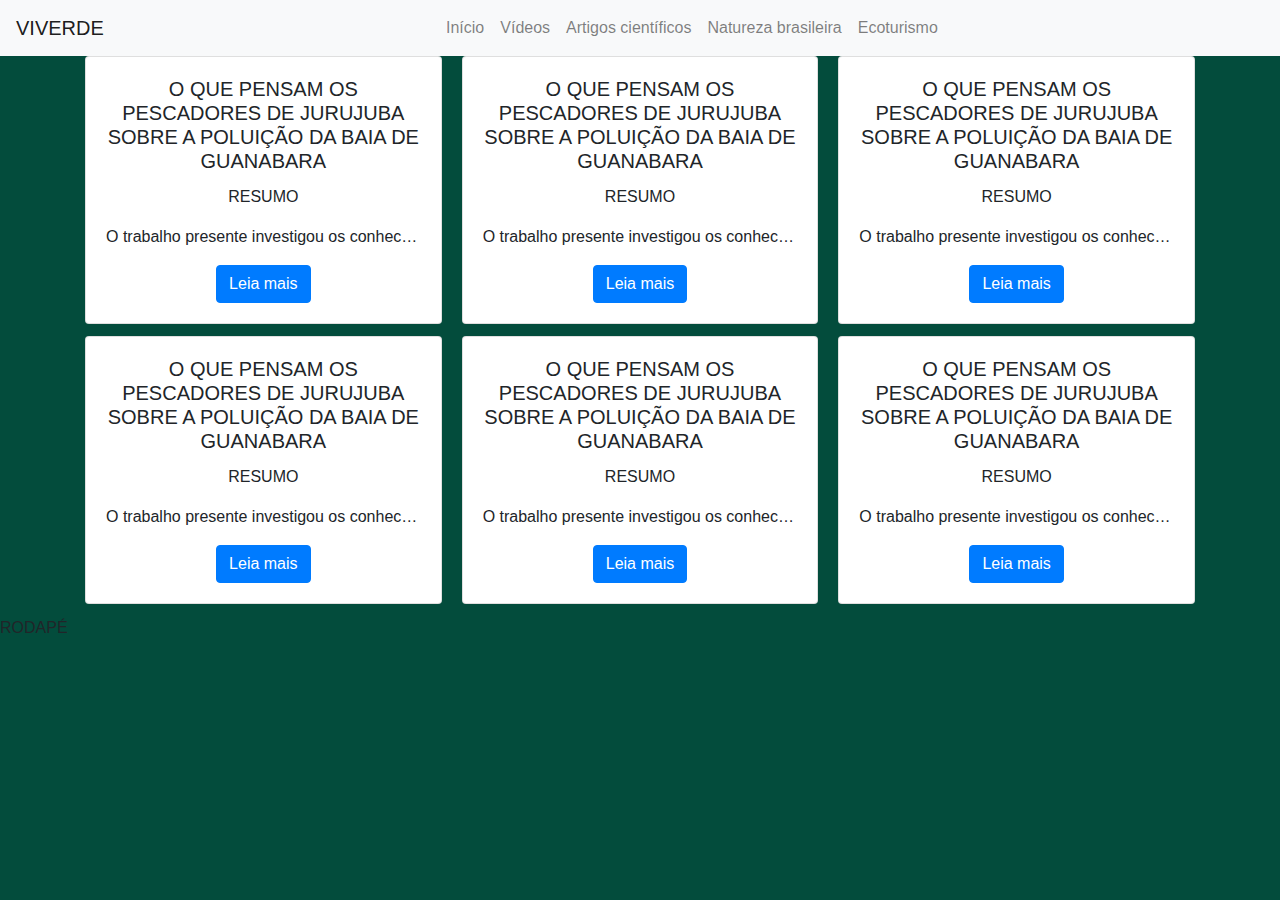
==== artigos.html @ 8cec1d3e "Esboço inicial das páginas" ====
<!DOCTYPE html>
<html lang="pt-BR">
  <head>
    <meta charset="UTF-8" />
    <title>VIVERDE</title>
    <meta name="viewport" content="width=device-width, initial-scale=1" />
    <link
      rel="stylesheet"
      href="https://maxcdn.bootstrapcdn.com/bootstrap/4.3.1/css/bootstrap.min.css"
    />
    <link rel="stylesheet" href="styles.css" />
  </head>
  <body>
    <header>
      <nav class="navbar navbar-expand-lg navbar-light bg-light">
        <a class="navbar-brand" href="index.html">VIVERDE</a>
        <button
          class="navbar-toggler"
          type="button"
          data-toggle="collapse"
          data-target="#navbarText"
        >
          <span class="navbar-toggler-icon"></span>
        </button>
        <div class="collapse navbar-collapse" id="navbarText">
          <ul class="navbar-nav mx-auto">
            <li class="nav-item">
              <a class="nav-link" href="index.html"
                >Início <span class="sr-only">(current)</span></a
              >
            </li>
            <li class="nav-item">
              <a class="nav-link" href="videos.html">Vídeos</a>
            </li>
            <li class="nav-item">
              <a class="nav-link" href="artigos.html">Artigos científicos</a>
            </li>
            <li class="nav-item">
              <a class="nav-link" href="natureza.html">Natureza brasileira</a>
            </li>
            <li class="nav-item">
              <a class="nav-link" href="ecoturismo.html">Ecoturismo</a>
            </li>
          </ul>
        </div>
      </nav>
    </header>

    <main class="container">
      <div class="card-columns">
        <div class="card__artigo card text-center">
          <div class="card-body">
            <h5 class="card-title">
              O QUE PENSAM OS PESCADORES DE JURUJUBA SOBRE A POLUIÇÃO DA BAIA DE
              GUANABARA
            </h5>
            <p class="card-text">
              RESUMO
            </p>
            <p class="card-text text-truncate">
              O trabalho presente investigou os conhecimentos dos pescadores
              sobre a temática da poluição ambiental na Baía de Guanabara – RJ.
              Foram feitas entrevistas semiestruturadas, com dois pescadores da
              colônia, um deles bastante experiente e outro com apenas dois anos
              de pratica pesqueira. O objetivo principal foi investigar quais
              conhecimentos relevantes para a questão ambiental eram mobilizados
              nas falas dos pescadores, buscando também verificar se
              conceitos-chave como biomonitoramento e magnificação trófica
              estavam presentes no discurso, bem como tentar inferir a esfera de
              saberes com a qual os conhecimentos estavam relacionados. Entre os
              resultados, percebemos que o discurso dos pescadores tende a ser
              permeado pelo saber popular, muito embora fortemente ancorado em
              uma percepção da realidade política e social do mundo do trabalho,
              sendo assim bastante identificado com as abordagens críticas da
              Educação Ambiental.
            </p>
            <a
              href="https://www.nucleodoconhecimento.com.br/meio-ambiente/poluicao-da-baia"
              class="btn btn-primary"
              >Leia mais</a
            >
          </div>
        </div>
        <div class="card__artigo card text-center">
          <div class="card-body">
            <h5 class="card-title">
              O QUE PENSAM OS PESCADORES DE JURUJUBA SOBRE A POLUIÇÃO DA BAIA DE
              GUANABARA
            </h5>
            <p class="card-text">
              RESUMO
            </p>
            <p class="card-text text-truncate">
              O trabalho presente investigou os conhecimentos dos pescadores
              sobre a temática da poluição ambiental na Baía de Guanabara – RJ.
              Foram feitas entrevistas semiestruturadas, com dois pescadores da
              colônia, um deles bastante experiente e outro com apenas dois anos
              de pratica pesqueira. O objetivo principal foi investigar quais
              conhecimentos relevantes para a questão ambiental eram mobilizados
              nas falas dos pescadores, buscando também verificar se
              conceitos-chave como biomonitoramento e magnificação trófica
              estavam presentes no discurso, bem como tentar inferir a esfera de
              saberes com a qual os conhecimentos estavam relacionados. Entre os
              resultados, percebemos que o discurso dos pescadores tende a ser
              permeado pelo saber popular, muito embora fortemente ancorado em
              uma percepção da realidade política e social do mundo do trabalho,
              sendo assim bastante identificado com as abordagens críticas da
              Educação Ambiental.
            </p>
            <a
              href="https://www.nucleodoconhecimento.com.br/meio-ambiente/poluicao-da-baia"
              class="btn btn-primary"
              >Leia mais</a
            >
          </div>
        </div>
        <div class="card__artigo card text-center">
          <div class="card-body">
            <h5 class="card-title">
              O QUE PENSAM OS PESCADORES DE JURUJUBA SOBRE A POLUIÇÃO DA BAIA DE
              GUANABARA
            </h5>
            <p class="card-text">
              RESUMO
            </p>
            <p class="card-text text-truncate">
              O trabalho presente investigou os conhecimentos dos pescadores
              sobre a temática da poluição ambiental na Baía de Guanabara – RJ.
              Foram feitas entrevistas semiestruturadas, com dois pescadores da
              colônia, um deles bastante experiente e outro com apenas dois anos
              de pratica pesqueira. O objetivo principal foi investigar quais
              conhecimentos relevantes para a questão ambiental eram mobilizados
              nas falas dos pescadores, buscando também verificar se
              conceitos-chave como biomonitoramento e magnificação trófica
              estavam presentes no discurso, bem como tentar inferir a esfera de
              saberes com a qual os conhecimentos estavam relacionados. Entre os
              resultados, percebemos que o discurso dos pescadores tende a ser
              permeado pelo saber popular, muito embora fortemente ancorado em
              uma percepção da realidade política e social do mundo do trabalho,
              sendo assim bastante identificado com as abordagens críticas da
              Educação Ambiental.
            </p>
            <a
              href="https://www.nucleodoconhecimento.com.br/meio-ambiente/poluicao-da-baia"
              class="btn btn-primary"
              >Leia mais</a
            >
          </div>
        </div>
        <div class="card__artigo card text-center">
          <div class="card-body">
            <h5 class="card-title">
              O QUE PENSAM OS PESCADORES DE JURUJUBA SOBRE A POLUIÇÃO DA BAIA DE
              GUANABARA
            </h5>
            <p class="card-text">
              RESUMO
            </p>
            <p class="card-text text-truncate">
              O trabalho presente investigou os conhecimentos dos pescadores
              sobre a temática da poluição ambiental na Baía de Guanabara – RJ.
              Foram feitas entrevistas semiestruturadas, com dois pescadores da
              colônia, um deles bastante experiente e outro com apenas dois anos
              de pratica pesqueira. O objetivo principal foi investigar quais
              conhecimentos relevantes para a questão ambiental eram mobilizados
              nas falas dos pescadores, buscando também verificar se
              conceitos-chave como biomonitoramento e magnificação trófica
              estavam presentes no discurso, bem como tentar inferir a esfera de
              saberes com a qual os conhecimentos estavam relacionados. Entre os
              resultados, percebemos que o discurso dos pescadores tende a ser
              permeado pelo saber popular, muito embora fortemente ancorado em
              uma percepção da realidade política e social do mundo do trabalho,
              sendo assim bastante identificado com as abordagens críticas da
              Educação Ambiental.
            </p>
            <a
              href="https://www.nucleodoconhecimento.com.br/meio-ambiente/poluicao-da-baia"
              class="btn btn-primary"
              >Leia mais</a
            >
          </div>
        </div>
        <div class="card__artigo card text-center">
          <div class="card-body">
            <h5 class="card-title">
              O QUE PENSAM OS PESCADORES DE JURUJUBA SOBRE A POLUIÇÃO DA BAIA DE
              GUANABARA
            </h5>
            <p class="card-text">
              RESUMO
            </p>
            <p class="card-text text-truncate">
              O trabalho presente investigou os conhecimentos dos pescadores
              sobre a temática da poluição ambiental na Baía de Guanabara – RJ.
              Foram feitas entrevistas semiestruturadas, com dois pescadores da
              colônia, um deles bastante experiente e outro com apenas dois anos
              de pratica pesqueira. O objetivo principal foi investigar quais
              conhecimentos relevantes para a questão ambiental eram mobilizados
              nas falas dos pescadores, buscando também verificar se
              conceitos-chave como biomonitoramento e magnificação trófica
              estavam presentes no discurso, bem como tentar inferir a esfera de
              saberes com a qual os conhecimentos estavam relacionados. Entre os
              resultados, percebemos que o discurso dos pescadores tende a ser
              permeado pelo saber popular, muito embora fortemente ancorado em
              uma percepção da realidade política e social do mundo do trabalho,
              sendo assim bastante identificado com as abordagens críticas da
              Educação Ambiental.
            </p>
            <a
              href="https://www.nucleodoconhecimento.com.br/meio-ambiente/poluicao-da-baia"
              class="btn btn-primary"
              >Leia mais</a
            >
          </div>
        </div>
        <div class="card__artigo card text-center">
          <div class="card-body">
            <h5 class="card-title">
              O QUE PENSAM OS PESCADORES DE JURUJUBA SOBRE A POLUIÇÃO DA BAIA DE
              GUANABARA
            </h5>
            <p class="card-text">
              RESUMO
            </p>
            <p class="card-text text-truncate">
              O trabalho presente investigou os conhecimentos dos pescadores
              sobre a temática da poluição ambiental na Baía de Guanabara – RJ.
              Foram feitas entrevistas semiestruturadas, com dois pescadores da
              colônia, um deles bastante experiente e outro com apenas dois anos
              de pratica pesqueira. O objetivo principal foi investigar quais
              conhecimentos relevantes para a questão ambiental eram mobilizados
              nas falas dos pescadores, buscando também verificar se
              conceitos-chave como biomonitoramento e magnificação trófica
              estavam presentes no discurso, bem como tentar inferir a esfera de
              saberes com a qual os conhecimentos estavam relacionados. Entre os
              resultados, percebemos que o discurso dos pescadores tende a ser
              permeado pelo saber popular, muito embora fortemente ancorado em
              uma percepção da realidade política e social do mundo do trabalho,
              sendo assim bastante identificado com as abordagens críticas da
              Educação Ambiental.
            </p>
            <a
              href="https://www.nucleodoconhecimento.com.br/meio-ambiente/poluicao-da-baia"
              class="btn btn-primary"
              >Leia mais</a
            >
          </div>
        </div>
      </div>
    </main>

    <footer>
      RODAPÉ
    </footer>
    <script src="https://ajax.googleapis.com/ajax/libs/jquery/3.4.1/jquery.min.js"></script>
    <script src="https://cdnjs.cloudflare.com/ajax/libs/popper.js/1.14.7/umd/popper.min.js"></script>
    <script src="https://maxcdn.bootstrapcdn.com/bootstrap/4.3.1/js/bootstrap.min.js"></script>
    <script src="scripts.js"></script>
  </body>
</html>
---- styles.css ----
body {
  background-color: #034c3c;
}
.row {
  background-color: #688e26;
  border-radius: 8px;
}
.Video {
  background-color: #bee7b8;
  text-align: center;
  color: #4c2e05;

  margin-bottom: 1%;
  padding-top: 1%;
  border-radius: 8px;
}

.card__artigo {
  width: 40rem;
}
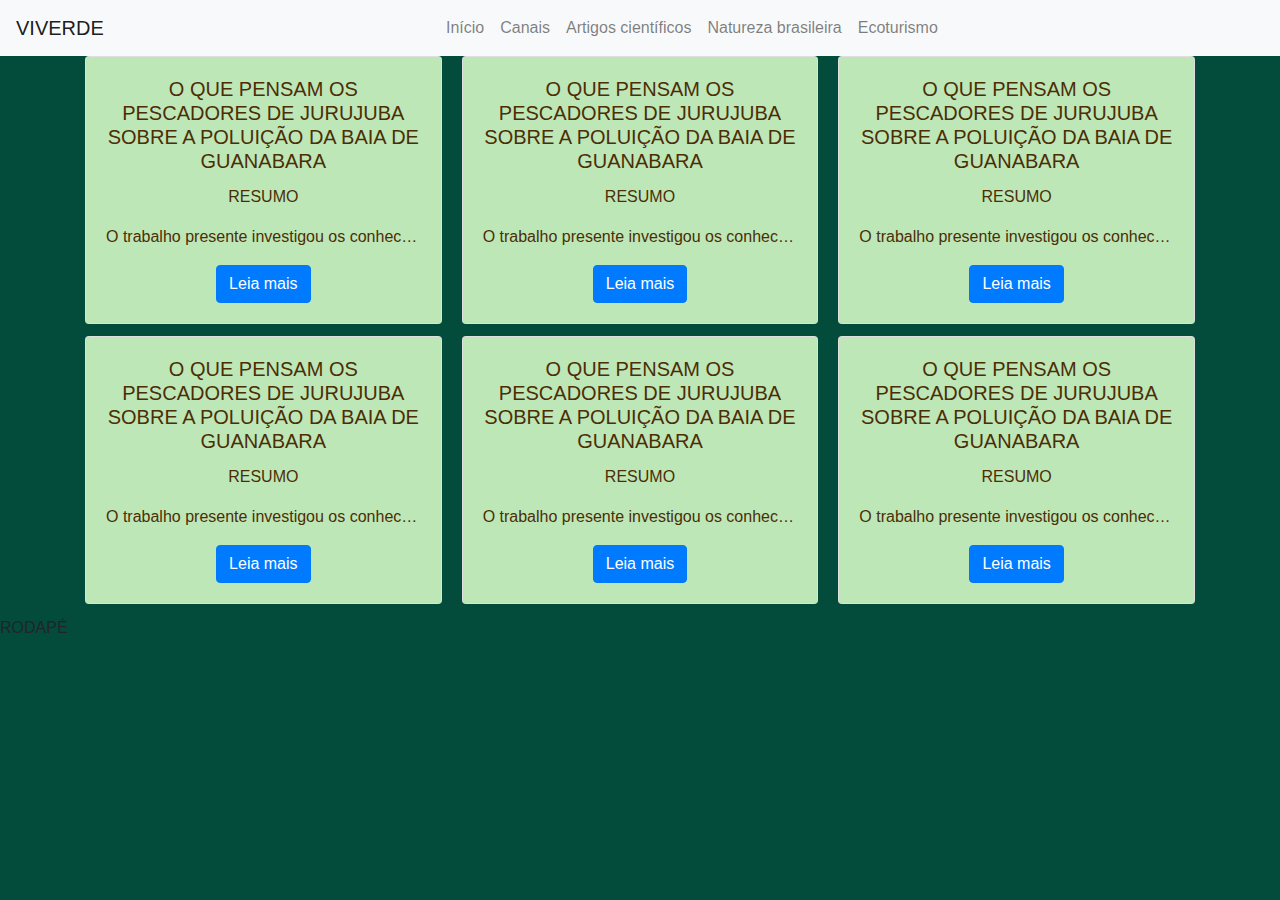
==== commit b239ab05: "Canais" ====
--- a/artigos.html
+++ b/artigos.html
@@ -30,7 +30,7 @@
               >
             </li>
             <li class="nav-item">
-              <a class="nav-link" href="videos.html">Vídeos</a>
+              <a class="nav-link" href="canal.html">Canais</a>
             </li>
             <li class="nav-item">
               <a class="nav-link" href="artigos.html">Artigos científicos</a>
--- a/styles.css
+++ b/styles.css
@@ -2,7 +2,8 @@
   background-color: #034c3c;
 }
 .row {
-  background-color: #688e26;
+  /*background-color: #688e26;*/
+  background-color: #bee7b8;
   border-radius: 8px;
 }
 .Video {
@@ -15,6 +16,7 @@
   border-radius: 8px;
 }
 
-.card__artigo {
-  width: 40rem;
+.card-body {
+  background-color: #bee7b8;
+  color: #4c2e05;
 }
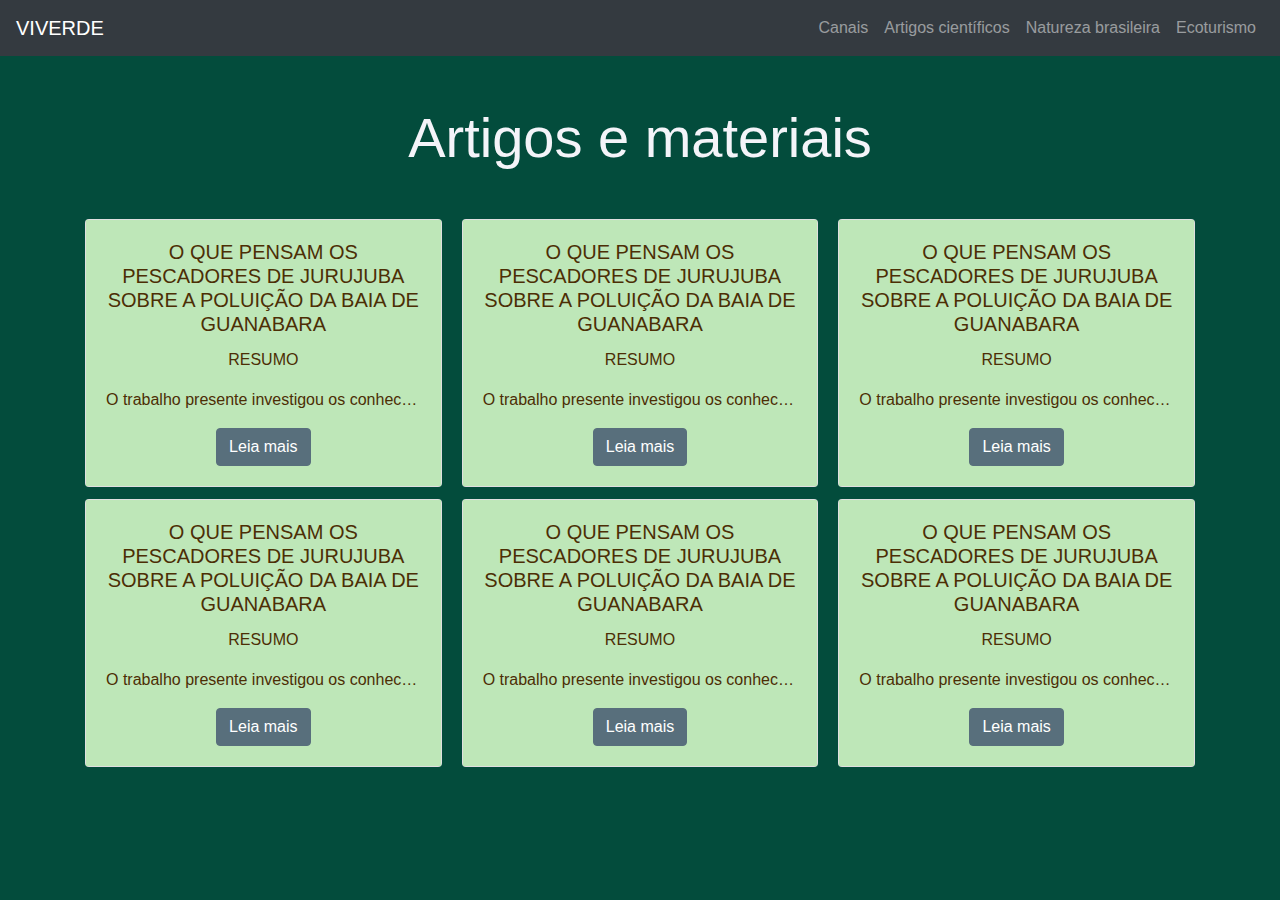
==== commit 92756471: "ok" ====
--- a/artigos.html
+++ b/artigos.html
@@ -12,8 +12,9 @@
   </head>
   <body>
     <header>
-      <nav class="navbar navbar-expand-lg navbar-light bg-light">
-        <a class="navbar-brand" href="index.html">VIVERDE</a>
+      <nav class="navbar navbar-expand-lg navbar-dark bg-dark style="background-color: #000000;"">
+                <a class="navbar-brand" href="artigos.html">VIVERDE</a>
+
         <button
           class="navbar-toggler"
           type="button"
@@ -23,12 +24,7 @@
           <span class="navbar-toggler-icon"></span>
         </button>
         <div class="collapse navbar-collapse" id="navbarText">
-          <ul class="navbar-nav mx-auto">
-            <li class="nav-item">
-              <a class="nav-link" href="index.html"
-                >Início <span class="sr-only">(current)</span></a
-              >
-            </li>
+                    <ul class="navbar-nav ml-auto">
             <li class="nav-item">
               <a class="nav-link" href="canal.html">Canais</a>
             </li>
@@ -47,6 +43,10 @@
     </header>
 
     <main class="container">
+              <div class="container">
+          <h2 class="display-4">Artigos e materiais</h2>
+          <!-- <p class="lead">This is a modified jumbotron that occupies the entire horizontal space of its parent.</p> -->
+        </div>
       <div class="card-columns">
         <div class="card__artigo card text-center">
           <div class="card-body">
@@ -249,9 +249,6 @@
       </div>
     </main>
 
-    <footer>
-      RODAPÉ
-    </footer>
     <script src="https://ajax.googleapis.com/ajax/libs/jquery/3.4.1/jquery.min.js"></script>
     <script src="https://cdnjs.cloudflare.com/ajax/libs/popper.js/1.14.7/umd/popper.min.js"></script>
     <script src="https://maxcdn.bootstrapcdn.com/bootstrap/4.3.1/js/bootstrap.min.js"></script>
--- a/styles.css
+++ b/styles.css
@@ -1,22 +1,33 @@
 body {
-  background-color: #034c3c;
+    background-color: #034c3c;
 }
 .row {
-  /*background-color: #688e26;*/
-  background-color: #bee7b8;
-  border-radius: 8px;
+    /*background-color: #688e26;*/
+    background-color: #bee7b8;
+    border-radius: 8px;
 }
 .Video {
-  background-color: #bee7b8;
-  text-align: center;
-  color: #4c2e05;
+    background-color: #bee7b8;
+    text-align: center;
+    color: #4c2e05;
 
-  margin-bottom: 1%;
-  padding-top: 1%;
-  border-radius: 8px;
+    margin-bottom: 1%;
+    padding-top: 1%;
+    border-radius: 8px;
 }
 
 .card-body {
-  background-color: #bee7b8;
-  color: #4c2e05;
+    background-color: #bee7b8;
+    color: #4c2e05;
 }
+
+.btn-primary {
+    background-color: #586f7c;
+    border-color: #586f7c;
+}
+
+.display-4 {
+    color: #f4f4f9;
+    margin: 3rem 0rem;
+    text-align: center;
+}
